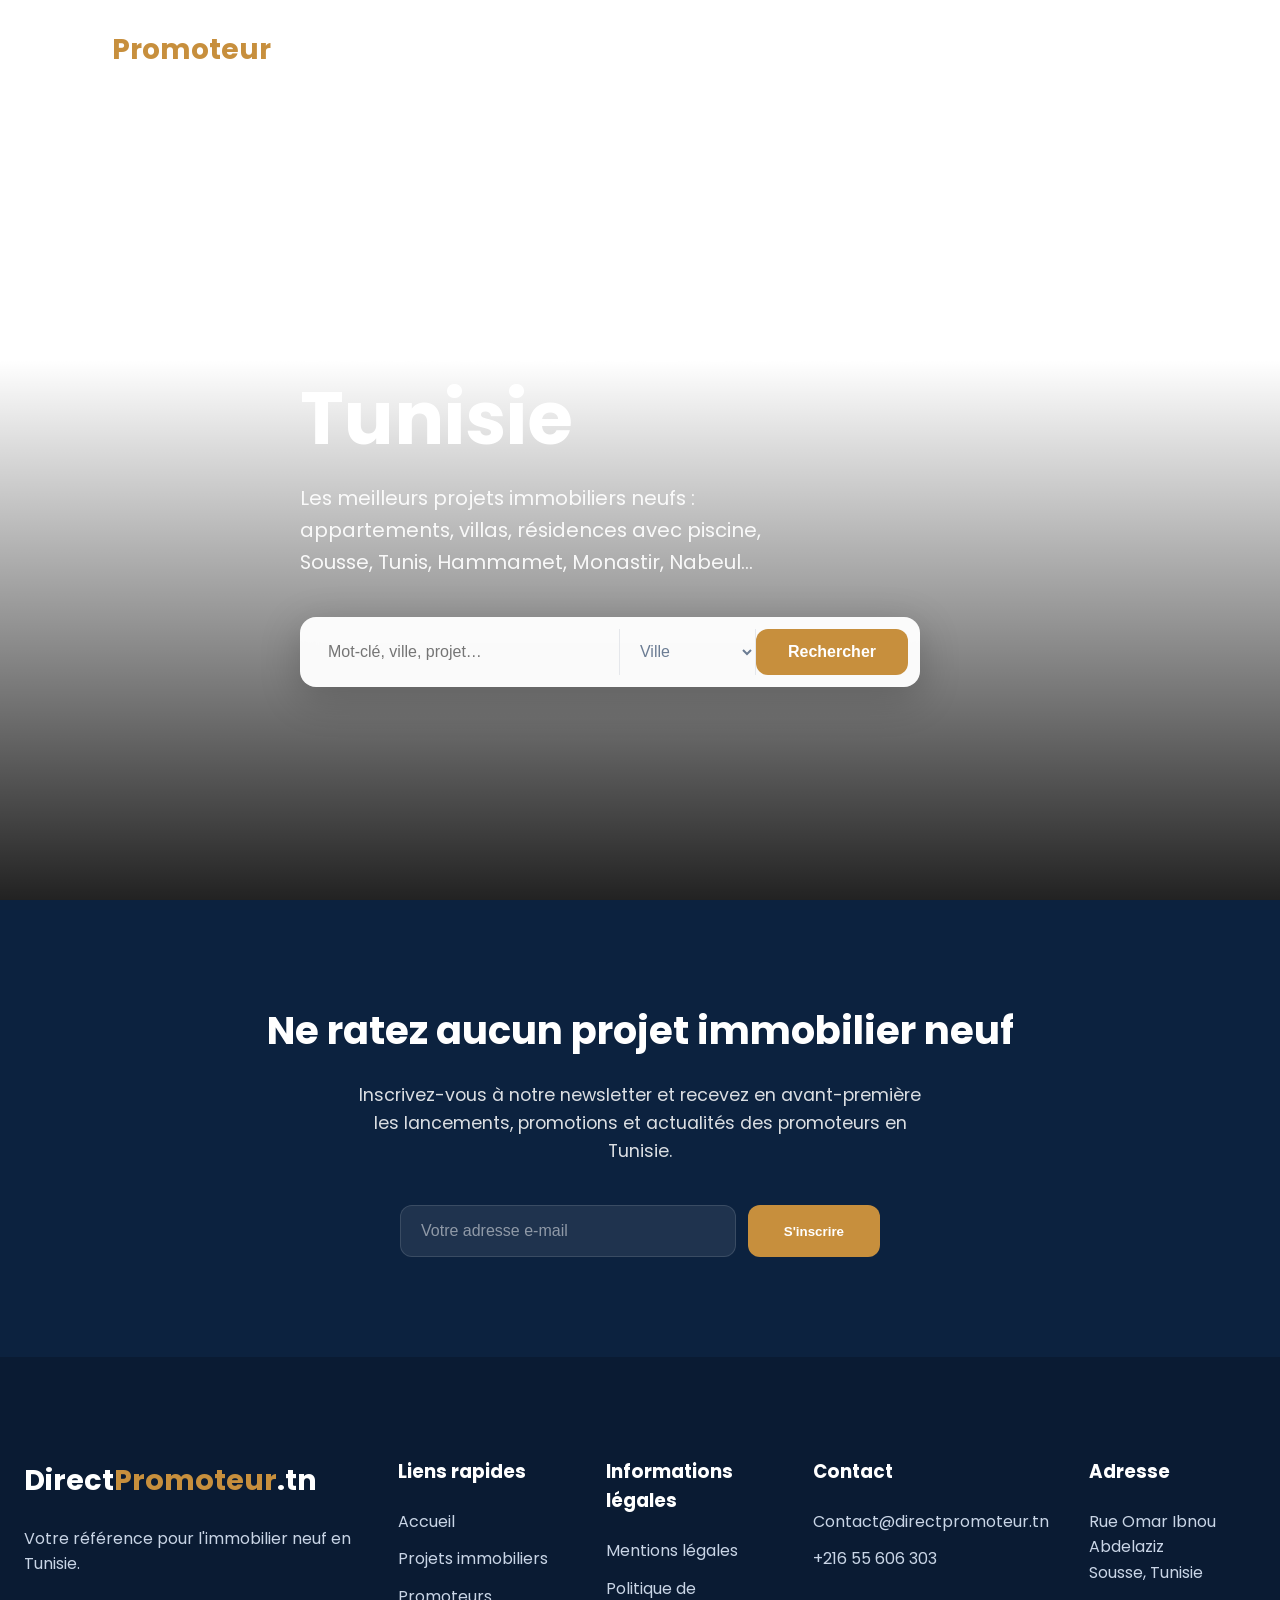
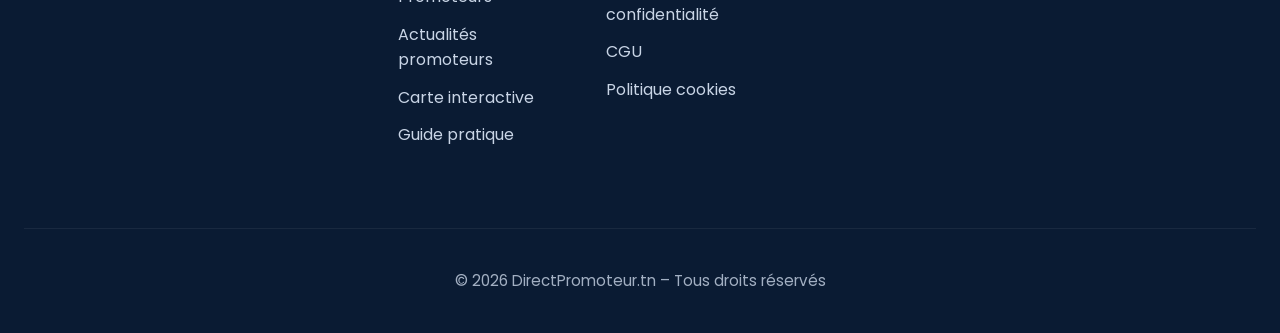
==== index.html @ cf48a0d9 "Update index.html" ====
<!DOCTYPE html>
<html lang="fr">
<head>
  <meta charset="UTF-8" />
  <meta name="viewport" content="width=device-width, initial-scale=1.0"/>
  <title>DirectPromoteur.tn – Immobilier neuf en Tunisie | Projets & Promoteurs</title>
  <meta name="description" content="Découvrez les nouveaux projets immobiliers en Tunisie : appartements, villas, résidences, Sousse, Tunis, Hammamet, Monastir… Comparez, contactez les promoteurs directement."/>
  <!-- Favicon -->
  <link rel="icon" type="image/png" href="https://ik.imagekit.io/yvhfyy7ph/Site/FavIcon.png">
  <!-- Optionnel : versions supplémentaires pour différents appareils -->
  <link rel="apple-touch-icon" sizes="180x180" href="https://ik.imagekit.io/yvhfyy7ph/Site/FavIcon.png">
  <link rel="icon" type="image/png" sizes="32x32" href="https://ik.imagekit.io/yvhfyy7ph/Site/FavIcon.png">
  <link rel="icon" type="image/png" sizes="16x16" href="https://ik.imagekit.io/yvhfyy7ph/Site/FavIcon.png">
  <link rel="preconnect" href="https://fonts.googleapis.com">
  <link rel="preconnect" href="https://fonts.gstatic.com" crossorigin>
  <link href="https://fonts.googleapis.com/css2?family=Poppins:wght@300;400;500;600;700&display=swap" rel="stylesheet">
  
  <link rel="stylesheet" href="style.css">
</head>
<body>

<header>
  <nav class="navbar">
    <div class="container nav-container">
      <div class="logo">Direct<span>Promoteur</span>.tn</div>
      
      <div class="nav-links" id="navLinks">
        <a href="#">Accueil</a>
        <a href="#">Projets</a>
        <a href="#">Promoteurs</a>
        <a href="#">Actualités</a>
        <a href="#">Carte</a>
        <a href="#">Contact</a>
      </div>

      <button class="menu-toggle" id="menuToggle" aria-label="Ouvrir le menu">
        <span></span>
        <span></span>
        <span></span>
      </button>
    </div>
  </nav>

  <div class="hero-content">
    <div class="container">
      <div class="hero-text">
        <h1>Trouvez votre futur chez soi en Tunisie</h1>
        <p>Les meilleurs projets immobiliers neufs : appartements, villas, résidences avec piscine, Sousse, Tunis, Hammamet, Monastir, Nabeul...</p>

        <form class="search-bar" id="searchForm">
          <input type="text" placeholder="Mot-clé, ville, projet…" name="keyword">
          <select name="city">
            <option value="">Ville</option>
            <option value="sousse">Sousse</option>
            <option value="tunis">Tunis</option>
            <option value="hammamet">Hammamet</option>
            <option value="monastir">Monastir</option>
            <option value="mahdia">Mahdia</option>
          </select>
          <button type="submit">Rechercher</button>
        </form>
      </div>
    </div>
  </div>
</header>


<section class="newsletter">
  <div class="container">
    <h2>Ne ratez aucun projet immobilier neuf</h2>
    <p>Inscrivez-vous à notre newsletter et recevez en avant-première les lancements, promotions et actualités des promoteurs en Tunisie.</p>

    <form class="newsletter-form" id="newsletterForm">
      <input type="email" placeholder="Votre adresse e-mail" name="email" required>
      <button type="submit">S'inscrire</button>
    </form>
  </div>
</section>


<footer>
  <div class="container">
    <div class="footer-grid">
      <div>
        <div class="footer-logo">Direct<span>Promoteur</span>.tn</div>
        <p>Votre référence pour l'immobilier neuf en Tunisie.</p>
      </div>

      <div class="footer-col">
        <h4>Liens rapides</h4>
        <ul>
          <li><a href="#">Accueil</a></li>
          <li><a href="#">Projets immobiliers</a></li>
          <li><a href="#">Promoteurs</a></li>
          <li><a href="#">Actualités promoteurs</a></li>
          <li><a href="#">Carte interactive</a></li>
          <li><a href="#">Guide pratique</a></li>
        </ul>
      </div>

      <div class="footer-col">
        <h4>Informations légales</h4>
        <ul>
          <li><a href="#">Mentions légales</a></li>
          <li><a href="#">Politique de confidentialité</a></li>
          <li><a href="#">CGU</a></li>
          <li><a href="#">Politique cookies</a></li>
        </ul>
      </div>

      <div class="footer-col">
        <h4>Contact</h4>
        <ul>
          <li>Contact@directpromoteur.tn</li>
          <li>+216 55 606 303</li>
        </ul>
      </div>

      <div class="footer-col">
        <h4>Adresse</h4>
        <p>Rue Omar Ibnou Abdelaziz<br>Sousse, Tunisie</p>
      </div>
    </div>

    <div class="footer-bottom">
      © 2026 DirectPromoteur.tn – Tous droits réservés
    </div>
  </div>
</footer>

<script src="main.js"></script>
</body>
</html>
---- style.css ----
:root {
  --primary:    #c78f3d;
  --dark:       #0C223F;
  --dark-80:    #0C223FCC;
  --gray:       #6B7C93;
  --light:      #F8FAFC;
  --border:     rgba(255,255,255,0.12);
}

* {
  margin: 0;
  padding: 0;
  box-sizing: border-box;
}

body {
  font-family: 'Poppins', sans-serif;
  background: #fff;
  color: var(--dark);
  line-height: 1.6;
}

.container {
  max-width: 1280px;
  margin: 0 auto;
  padding: 0 24px;
}

/* ─── Navbar ─────────────────────────────────────────────── */
.navbar {
  position: absolute;
  top: 0;
  left: 0;
  right: 0;
  padding: 28px 0;
  z-index: 100;
  transition: background 0.4s;
}

.navbar.scrolled {
  background: rgba(12, 34, 63, 0.92);
  backdrop-filter: blur(10px);
  padding: 16px 0;
  box-shadow: 0 4px 20px rgba(0,0,0,0.2);
}

.nav-container {
  display: flex;
  justify-content: space-between;
  align-items: center;
}

.logo {
  font-size: 28px;
  font-weight: 700;
  color: white;
}

.logo span {
  color: var(--primary);
}

.nav-links {
  display: flex;
  gap: 36px;
}

.nav-links a {
  color: white;
  text-decoration: none;
  font-weight: 500;
  transition: color 0.25s;
}

.nav-links a:hover {
  color: var(--primary);
}

.menu-toggle {
  display: none;
  flex-direction: column;
  gap: 5px;
  background: none;
  border: none;
  cursor: pointer;
}

.menu-toggle span {
  width: 28px;
  height: 3px;
  background: white;
  border-radius: 2px;
  transition: all 0.3s;
}

/* ─── Hero ───────────────────────────────────────────────── */
header {
  position: relative;
  height: 100vh;
  min-height: 720px;
  background: linear-gradient(to bottom, transparent 40%, #000d),
              url('https://images.unsplash.com/photo-1600585154340-be6161a56a0c?ixlib=rb-4.0.3&auto=format&fit=crop&w=1920&q=80') center/cover no-repeat;
  color: white;
}

.hero-content {
  position: absolute;
  inset: 0;
  display: flex;
  align-items: center;
}

.hero-text {
  max-width: 680px;
}

.hero-text h1 {
  font-size: clamp(2.8rem, 6vw, 4.6rem);
  font-weight: 700;
  line-height: 1.12;
  margin-bottom: 1.4rem;
}

.hero-text p {
  font-size: 1.24rem;
  opacity: 0.92;
  max-width: 520px;
  margin-bottom: 2.4rem;
}

.search-bar {
  background: rgba(255,255,255,0.96);
  backdrop-filter: blur(8px);
  border-radius: 16px;
  padding: 12px;
  display: flex;
  max-width: 620px;
  box-shadow: 0 10px 40px rgba(0,0,0,0.22);
  transition: transform 0.2s;
}

.search-bar:focus-within {
  transform: scale(1.02);
}

.search-bar input,
.search-bar select,
.search-bar button {
  border: none;
  background: transparent;
  font-size: 1rem;
  padding: 0 16px;
  outline: none;
}

.search-bar input {
  flex: 1;
  min-width: 180px;
}

.search-bar select {
  border-left: 1px solid #e5e7eb;
  border-right: 1px solid #e5e7eb;
  color: var(--gray);
}

.search-bar button {
  background: var(--primary);
  color: white;
  font-weight: 600;
  border-radius: 12px;
  padding: 14px 32px;
  cursor: pointer;
  transition: background 0.2s;
}

.search-bar button:hover {
  background: #4a6ee6;
}

/* ─── Newsletter ─────────────────────────────────────────── */
.newsletter {
  background: var(--dark);
  color: white;
  padding: 100px 0;
  text-align: center;
}

.newsletter h2 {
  font-size: 2.4rem;
  margin-bottom: 1.2rem;
}

.newsletter p {
  font-size: 1.1rem;
  opacity: 0.85;
  max-width: 580px;
  margin: 0 auto 2.5rem;
}

.newsletter-form {
  max-width: 480px;
  margin: 0 auto;
  display: flex;
  gap: 12px;
}

.newsletter-form input {
  flex: 1;
  padding: 16px 20px;
  border-radius: 12px;
  border: 1px solid var(--border);
  background: rgba(255,255,255,0.08);
  color: white;
  font-size: 1rem;
}

.newsletter-form input::placeholder {
  color: rgba(255,255,255,0.5);
}

.newsletter-form button {
  background: var(--primary);
  color: white;
  border: none;
  padding: 0 36px;
  border-radius: 12px;
  font-weight: 600;
  cursor: pointer;
}

/* ─── Footer ─────────────────────────────────────────────── */
footer {
  background: #0A1B33;
  color: #c9d5e6;
  padding: 100px 0 40px;
}

.footer-grid {
  display: grid;
  grid-template-columns: 2fr 1fr 1fr 1fr 1fr;
  gap: 40px;
  margin-bottom: 80px;
}

.footer-logo {
  font-size: 1.8rem;
  font-weight: 700;
  color: white;
  margin-bottom: 1.4rem;
}

.footer-logo span {
  color: var(--primary);
}

.footer-col h4 {
  color: white;
  font-size: 1.15rem;
  margin-bottom: 1.4rem;
}

.footer-col ul {
  list-style: none;
  display: grid;
  gap: 12px;
}

.footer-col a {
  color: #c9d5e6;
  text-decoration: none;
  transition: color 0.2s;
}

.footer-col a:hover {
  color: var(--primary);
}

.footer-bottom {
  border-top: 1px solid rgba(255,255,255,0.08);
  padding-top: 40px;
  text-align: center;
  font-size: 0.95rem;
  opacity: 0.8;
}

/* ─── Responsive ─────────────────────────────────────────── */
@media (max-width: 1024px) {
  .footer-grid {
    grid-template-columns: 1fr 1fr;
  }
}

@media (max-width: 768px) {
  .nav-links {
    position: fixed;
    inset: 0 0 0 30%;
    flex-direction: column;
    background: var(--dark-80);
    backdrop-filter: blur(10px);
    padding: 120px 40px;
    transform: translateX(100%);
    transition: transform 0.4s ease;
  }

  .nav-links.active {
    transform: translateX(0);
  }

  .menu-toggle {
    display: flex;
  }

  .menu-toggle.active span:nth-child(1) {
    transform: rotate(45deg) translate(6px, 6px);
  }

  .menu-toggle.active span:nth-child(2) {
    opacity: 0;
  }

  .menu-toggle.active span:nth-child(3) {
    transform: rotate(-45deg) translate(6px, -6px);
  }

  .hero-text h1 {
    font-size: 2.8rem;
  }

  .search-bar {
    flex-direction: column;
    gap: 12px;
  }

  .search-bar select {
    border: none;
    border-top: 1px solid #e5e7eb;
  }
}

@media (max-width: 640px) {
  .hero-text h1 {
    font-size: 2.4rem;
  }

  .newsletter-form {
    flex-direction: column;
  }

  .footer-grid {
    grid-template-columns: 1fr;
  }
}

/* Formulaire info */
.form-info {
  font-size: 0.95rem;
  color: #94a3b8;
  margin-top: 12px;
  text-align: center;
}

.form-info.center {
  text-align: center;
  margin-top: 16px;
}

/* Réseaux sociaux footer */
.social-links {
  display: flex;
  justify-content: center;
  gap: 24px;
  margin: 40px 0 60px;
}

.social-links a {
  color: #94a3b8;
  font-size: 1.6rem;
  transition: all 0.25s;
}

.social-links a:hover {
  color: var(--primary);
  transform: translateY(-3px);
}

/* Ajustement newsletter pour mobile */
@media (max-width: 640px) {
  .newsletter-form {
    flex-direction: column;
    gap: 16px;
  }
  
  .newsletter-form button {
    padding: 16px;
  }
}
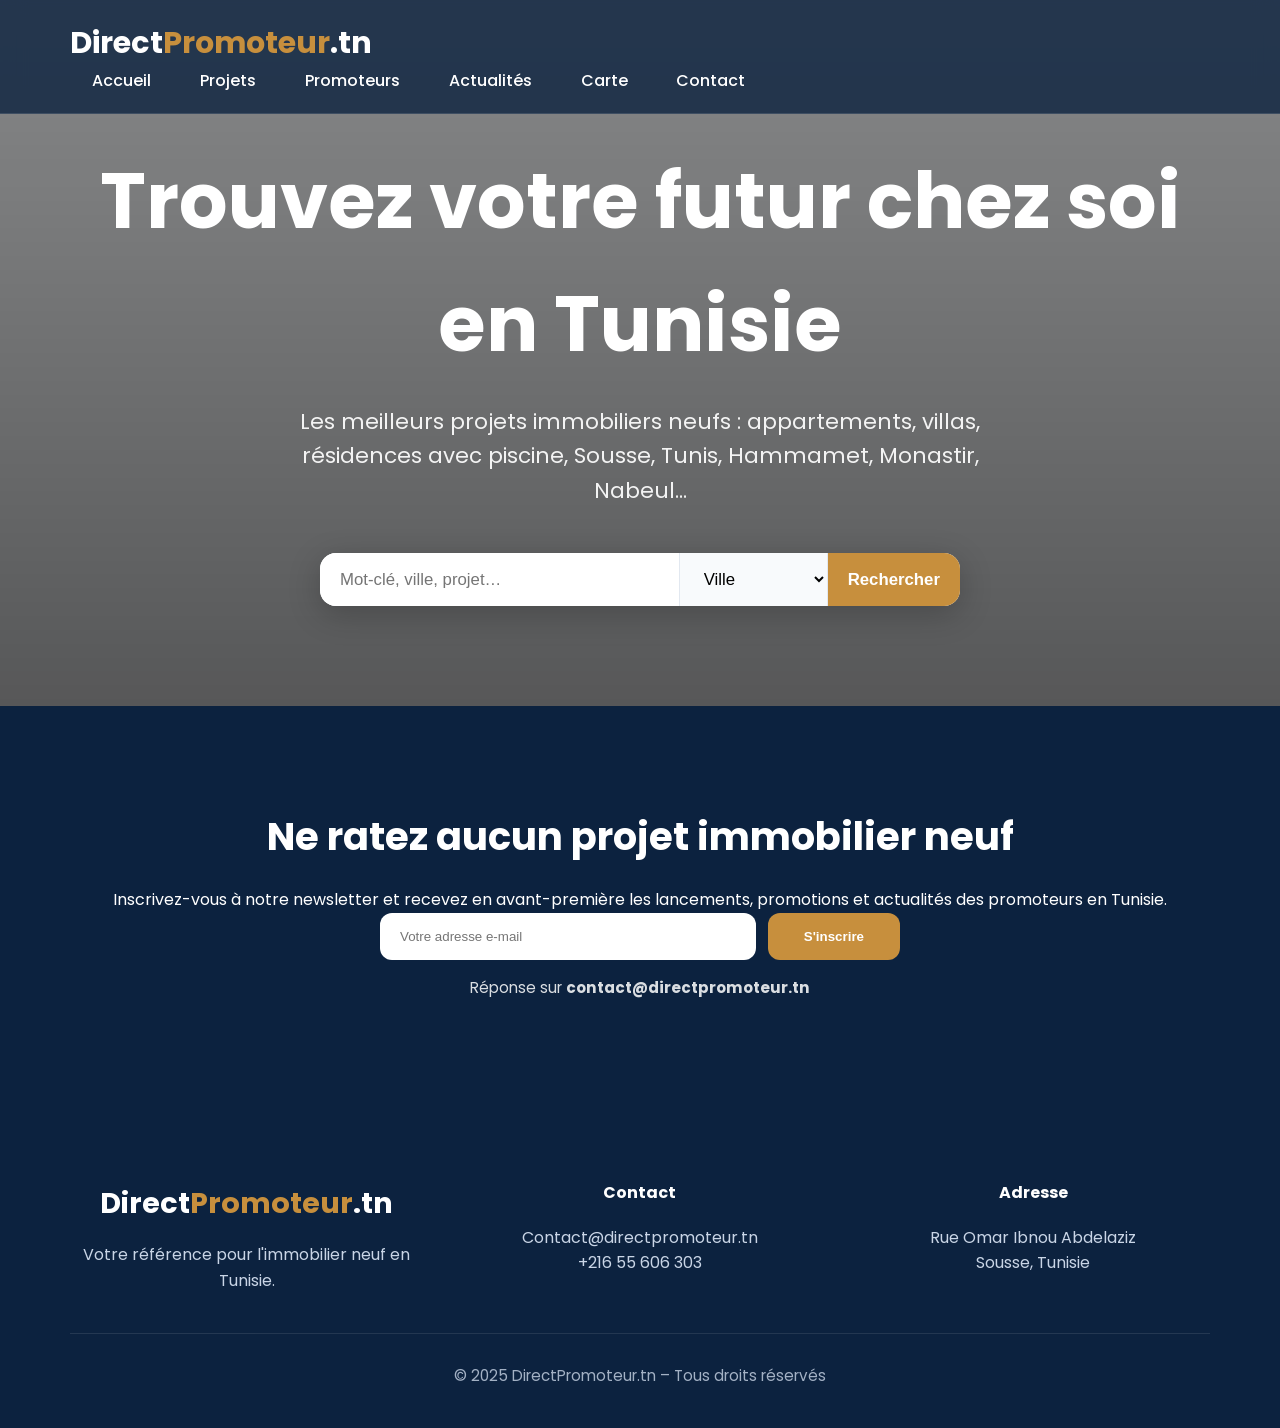
==== commit b16d4604: "Update index.html" ====
--- a/index.html
+++ b/index.html
@@ -3,81 +3,75 @@
 <head>
   <meta charset="UTF-8" />
   <meta name="viewport" content="width=device-width, initial-scale=1.0"/>
-  <title>DirectPromoteur.tn – Immobilier neuf en Tunisie | Projets & Promoteurs</title>
-  <meta name="description" content="Découvrez les nouveaux projets immobiliers en Tunisie : appartements, villas, résidences, Sousse, Tunis, Hammamet, Monastir… Comparez, contactez les promoteurs directement."/>
-  <!-- Favicon -->
+  <title>DirectPromoteur.tn – Immobilier neuf en Tunisie</title>
+  <meta name="description" content="Le site n'est pas encore lancé – soyez informé en premier" />
+
   <link rel="icon" type="image/png" href="https://ik.imagekit.io/yvhfyy7ph/Site/FavIcon.png">
-  <!-- Optionnel : versions supplémentaires pour différents appareils -->
-  <link rel="apple-touch-icon" sizes="180x180" href="https://ik.imagekit.io/yvhfyy7ph/Site/FavIcon.png">
-  <link rel="icon" type="image/png" sizes="32x32" href="https://ik.imagekit.io/yvhfyy7ph/Site/FavIcon.png">
-  <link rel="icon" type="image/png" sizes="16x16" href="https://ik.imagekit.io/yvhfyy7ph/Site/FavIcon.png">
-  <link rel="preconnect" href="https://fonts.googleapis.com">
-  <link rel="preconnect" href="https://fonts.gstatic.com" crossorigin>
   <link href="https://fonts.googleapis.com/css2?family=Poppins:wght@300;400;500;600;700&display=swap" rel="stylesheet">
-  
+  <link rel="stylesheet" href="https://cdnjs.cloudflare.com/ajax/libs/font-awesome/6.5.0/css/all.min.css">
+
   <link rel="stylesheet" href="style.css">
 </head>
 <body>
 
+<!-- Navigation -->
+<nav>
+  <div class="container">
+    <div class="logo">Direct<span>Promoteur</span>.tn</div>
+    
+    <div class="nav-links">
+      <a href="#">Accueil</a>
+      <a href="#">Projets</a>
+      <a href="#">Promoteurs</a>
+      <a href="#">Actualités</a>
+      <a href="#">Carte</a>
+      <a href="#">Contact</a>
+    </div>
+  </div>
+</nav>
+
+<!-- Hero -->
 <header>
-  <nav class="navbar">
-    <div class="container nav-container">
-      <div class="logo">Direct<span>Promoteur</span>.tn</div>
-      
-      <div class="nav-links" id="navLinks">
-        <a href="#">Accueil</a>
-        <a href="#">Projets</a>
-        <a href="#">Promoteurs</a>
-        <a href="#">Actualités</a>
-        <a href="#">Carte</a>
-        <a href="#">Contact</a>
-      </div>
+  <div class="container">
+    <h1>Trouvez votre futur chez soi en Tunisie</h1>
+    <p class="hero-text">
+      Les meilleurs projets immobiliers neufs : appartements, villas, résidences avec piscine, 
+      Sousse, Tunis, Hammamet, Monastir, Nabeul...
+    </p>
 
-      <button class="menu-toggle" id="menuToggle" aria-label="Ouvrir le menu">
-        <span></span>
-        <span></span>
-        <span></span>
-      </button>
-    </div>
-  </nav>
-
-  <div class="hero-content">
-    <div class="container">
-      <div class="hero-text">
-        <h1>Trouvez votre futur chez soi en Tunisie</h1>
-        <p>Les meilleurs projets immobiliers neufs : appartements, villas, résidences avec piscine, Sousse, Tunis, Hammamet, Monastir, Nabeul...</p>
-
-        <form class="search-bar" id="searchForm">
-          <input type="text" placeholder="Mot-clé, ville, projet…" name="keyword">
-          <select name="city">
-            <option value="">Ville</option>
-            <option value="sousse">Sousse</option>
-            <option value="tunis">Tunis</option>
-            <option value="hammamet">Hammamet</option>
-            <option value="monastir">Monastir</option>
-            <option value="mahdia">Mahdia</option>
-          </select>
-          <button type="submit">Rechercher</button>
-        </form>
-      </div>
-    </div>
+    <form class="search-bar">
+      <input type="text" placeholder="Mot-clé, ville, projet…">
+      <select>
+        <option>Ville</option>
+        <option>Sousse</option>
+        <option>Tunis</option>
+        <option>Hammamet</option>
+        <option>Monastir</option>
+      </select>
+      <button type="button">Rechercher</button>
+    </form>
   </div>
 </header>
 
-
+<!-- Newsletter -->
 <section class="newsletter">
   <div class="container">
     <h2>Ne ratez aucun projet immobilier neuf</h2>
     <p>Inscrivez-vous à notre newsletter et recevez en avant-première les lancements, promotions et actualités des promoteurs en Tunisie.</p>
 
-    <form class="newsletter-form" id="newsletterForm">
-      <input type="email" placeholder="Votre adresse e-mail" name="email" required>
+    <form class="newsletter-form" action="https://formsubmit.co/contact@directpromoteur.tn" method="POST">
+      <input type="hidden" name="_subject" value="Nouvelle inscription newsletter">
+      <input type="hidden" name="_captcha" value="false">
+
+      <input type="email" name="email" placeholder="Votre adresse e-mail" required>
       <button type="submit">S'inscrire</button>
     </form>
+
+    <p class="form-note">Réponse sur <strong>contact@directpromoteur.tn</strong></p>
   </div>
 </section>
 
-
+<!-- Footer -->
 <footer>
   <div class="container">
     <div class="footer-grid">
@@ -86,29 +80,7 @@
         <p>Votre référence pour l'immobilier neuf en Tunisie.</p>
       </div>
 
-      <div class="footer-col">
-        <h4>Liens rapides</h4>
-        <ul>
-          <li><a href="#">Accueil</a></li>
-          <li><a href="#">Projets immobiliers</a></li>
-          <li><a href="#">Promoteurs</a></li>
-          <li><a href="#">Actualités promoteurs</a></li>
-          <li><a href="#">Carte interactive</a></li>
-          <li><a href="#">Guide pratique</a></li>
-        </ul>
-      </div>
-
-      <div class="footer-col">
-        <h4>Informations légales</h4>
-        <ul>
-          <li><a href="#">Mentions légales</a></li>
-          <li><a href="#">Politique de confidentialité</a></li>
-          <li><a href="#">CGU</a></li>
-          <li><a href="#">Politique cookies</a></li>
-        </ul>
-      </div>
-
-      <div class="footer-col">
+      <div>
         <h4>Contact</h4>
         <ul>
           <li>Contact@directpromoteur.tn</li>
@@ -116,18 +88,64 @@
         </ul>
       </div>
 
-      <div class="footer-col">
+      <div>
         <h4>Adresse</h4>
         <p>Rue Omar Ibnou Abdelaziz<br>Sousse, Tunisie</p>
       </div>
     </div>
 
     <div class="footer-bottom">
-      © 2026 DirectPromoteur.tn – Tous droits réservés
+      © 2025 DirectPromoteur.tn – Tous droits réservés
     </div>
   </div>
 </footer>
 
+<!-- Overlay Liquid Glass -->
+<div id="comingSoonOverlay" class="overlay">
+  <div class="glass-container">
+    <div class="glass-content">
+      <h2>Le site DirectPromoteur n'est pas encore lancé</h2>
+      
+      <p class="teaser">
+        Nous préparons activement une nouvelle version plus rapide,<br>
+        plus moderne et plus adaptée à vos besoins immobiliers.
+      </p>
+
+      <form action="https://formsubmit.co/contact@directpromoteur.tn" method="POST" class="notify-form">
+        <input type="hidden" name="_subject" value="Alerte lancement DirectPromoteur">
+        <input type="hidden" name="_captcha" value="false">
+
+        <input type="email" name="email" placeholder="votre@email.com" required autocomplete="email">
+        <button type="submit">Me prévenir quand le site sera lancé</button>
+      </form>
+
+      <div class="footer-info">
+        <p class="contact-info">
+          Nous vous répondrons sur <strong>contact@directpromoteur.tn</strong><br>
+          <small>Pas de spam – uniquement les informations essentielles</small>
+        </p>
+
+        <div class="social-icons">
+          <a href="https://www.facebook.com/DirectPromoteur.tn/" target="_blank" aria-label="Facebook">
+            <i class="fab fa-facebook-f"></i>
+          </a>
+          <a href="https://www.instagram.com/directpromoteur.tn/" target="_blank" aria-label="Instagram">
+            <i class="fab fa-instagram"></i>
+          </a>
+          <a href="https://www.linkedin.com/company/directpromoteurtn/" target="_blank" aria-label="LinkedIn">
+            <i class="fab fa-linkedin-in"></i>
+          </a>
+        </div>
+
+        <p class="address">
+          Rue Omar Ibnou Abdelaziz<br>
+          Sousse, Tunisie
+        </p>
+      </div>
+    </div>
+  </div>
+</div>
+
 <script src="main.js"></script>
 </body>
 </html>
--- a/style.css
+++ b/style.css
@@ -1,10 +1,10 @@
 :root {
-  --primary:    #c78f3d;
-  --dark:       #0C223F;
-  --dark-80:    #0C223FCC;
-  --gray:       #6B7C93;
-  --light:      #F8FAFC;
-  --border:     rgba(255,255,255,0.12);
+  --primary: #c78f3d;
+  --dark: #0C223F;
+  --dark-80: #0C223FCC;
+  --gray: #6B7C93;
+  --light: #F8FAFC;
+  --border: rgba(255,255,255,0.12);
 }
 
 * {
@@ -15,33 +15,28 @@
 
 body {
   font-family: 'Poppins', sans-serif;
-  background: #fff;
+  background: var(--light);
   color: var(--dark);
   line-height: 1.6;
 }
 
 .container {
-  max-width: 1280px;
+  max-width: 1180px;
   margin: 0 auto;
-  padding: 0 24px;
-}
-
-/* ─── Navbar ─────────────────────────────────────────────── */
-.navbar {
-  position: absolute;
+  padding: 0 20px;
+}
+
+/* Navigation */
+nav {
+  position: fixed;
   top: 0;
   left: 0;
   right: 0;
-  padding: 28px 0;
-  z-index: 100;
-  transition: background 0.4s;
-}
-
-.navbar.scrolled {
-  background: rgba(12, 34, 63, 0.92);
-  backdrop-filter: blur(10px);
-  padding: 16px 0;
-  box-shadow: 0 4px 20px rgba(0,0,0,0.2);
+  background: var(--dark-80);
+  backdrop-filter: blur(12px);
+  z-index: 1000;
+  padding: 1.2rem 0;
+  border-bottom: 1px solid var(--border);
 }
 
 .nav-container {
@@ -51,7 +46,7 @@
 }
 
 .logo {
-  font-size: 28px;
+  font-size: 1.9rem;
   font-weight: 700;
   color: white;
 }
@@ -60,125 +55,66 @@
   color: var(--primary);
 }
 
-.nav-links {
-  display: flex;
-  gap: 36px;
-}
-
 .nav-links a {
   color: white;
   text-decoration: none;
+  margin: 0 1.4rem;
   font-weight: 500;
-  transition: color 0.25s;
 }
 
 .nav-links a:hover {
   color: var(--primary);
 }
 
-.menu-toggle {
-  display: none;
-  flex-direction: column;
-  gap: 5px;
-  background: none;
-  border: none;
-  cursor: pointer;
-}
-
-.menu-toggle span {
-  width: 28px;
-  height: 3px;
-  background: white;
-  border-radius: 2px;
-  transition: all 0.3s;
-}
-
-/* ─── Hero ───────────────────────────────────────────────── */
+/* Header / Hero */
 header {
-  position: relative;
-  height: 100vh;
-  min-height: 720px;
-  background: linear-gradient(to bottom, transparent 40%, #000d),
-              url('https://images.unsplash.com/photo-1600585154340-be6161a56a0c?ixlib=rb-4.0.3&auto=format&fit=crop&w=1920&q=80') center/cover no-repeat;
-  color: white;
-}
-
-.hero-content {
-  position: absolute;
-  inset: 0;
-  display: flex;
-  align-items: center;
+  padding: 140px 0 100px;
+  background: linear-gradient(rgba(0,0,0,0.45), rgba(0,0,0,0.65)),
+              url('https://images.unsplash.com/photo-1600585154340-be6161a56a0c?w=1920') center/cover no-repeat;
+  color: white;
+  text-align: center;
+}
+
+h1 {
+  font-size: clamp(2.8rem, 7vw, 4.8rem);
+  margin-bottom: 1.2rem;
 }
 
 .hero-text {
-  max-width: 680px;
-}
-
-.hero-text h1 {
-  font-size: clamp(2.8rem, 6vw, 4.6rem);
-  font-weight: 700;
-  line-height: 1.12;
-  margin-bottom: 1.4rem;
-}
-
-.hero-text p {
-  font-size: 1.24rem;
+  font-size: 1.35rem;
+  max-width: 760px;
+  margin: 0 auto 2.8rem;
   opacity: 0.92;
-  max-width: 520px;
-  margin-bottom: 2.4rem;
 }
 
 .search-bar {
-  background: rgba(255,255,255,0.96);
-  backdrop-filter: blur(8px);
+  display: flex;
+  max-width: 640px;
+  margin: 0 auto;
+  background: rgba(255,255,255,0.95);
   border-radius: 16px;
-  padding: 12px;
-  display: flex;
-  max-width: 620px;
-  box-shadow: 0 10px 40px rgba(0,0,0,0.22);
-  transition: transform 0.2s;
-}
-
-.search-bar:focus-within {
-  transform: scale(1.02);
+  overflow: hidden;
+  box-shadow: 0 8px 32px rgba(0,0,0,0.22);
 }
 
 .search-bar input,
 .search-bar select,
 .search-bar button {
-  border: none;
-  background: transparent;
-  font-size: 1rem;
-  padding: 0 16px;
-  outline: none;
-}
-
-.search-bar input {
-  flex: 1;
-  min-width: 180px;
-}
-
-.search-bar select {
-  border-left: 1px solid #e5e7eb;
-  border-right: 1px solid #e5e7eb;
-  color: var(--gray);
-}
-
+  padding: 16px 20px;
+  border: none;
+  font-size: 1.05rem;
+}
+
+.search-bar input { flex: 1; }
+.search-bar select { background: var(--light); border-left: 1px solid #e2e8f0; border-right: 1px solid #e2e8f0; }
 .search-bar button {
   background: var(--primary);
   color: white;
   font-weight: 600;
-  border-radius: 12px;
-  padding: 14px 32px;
   cursor: pointer;
-  transition: background 0.2s;
-}
-
-.search-bar button:hover {
-  background: #4a6ee6;
-}
-
-/* ─── Newsletter ─────────────────────────────────────────── */
+}
+
+/* Newsletter */
 .newsletter {
   background: var(--dark);
   color: white;
@@ -191,16 +127,9 @@
   margin-bottom: 1.2rem;
 }
 
-.newsletter p {
-  font-size: 1.1rem;
-  opacity: 0.85;
-  max-width: 580px;
-  margin: 0 auto 2.5rem;
-}
-
 .newsletter-form {
-  max-width: 480px;
-  margin: 0 auto;
+  max-width: 520px;
+  margin: 0 auto 1rem;
   display: flex;
   gap: 12px;
 }
@@ -209,14 +138,7 @@
   flex: 1;
   padding: 16px 20px;
   border-radius: 12px;
-  border: 1px solid var(--border);
-  background: rgba(255,255,255,0.08);
-  color: white;
-  font-size: 1rem;
-}
-
-.newsletter-form input::placeholder {
-  color: rgba(255,255,255,0.5);
+  border: none;
 }
 
 .newsletter-form button {
@@ -229,169 +151,194 @@
   cursor: pointer;
 }
 
-/* ─── Footer ─────────────────────────────────────────────── */
+.form-note {
+  font-size: 0.95rem;
+  opacity: 0.85;
+}
+
+/* Footer */
 footer {
-  background: #0A1B33;
+  background: var(--dark);
   color: #c9d5e6;
-  padding: 100px 0 40px;
+  padding: 80px 0 40px;
+  text-align: center;
 }
 
 .footer-grid {
   display: grid;
-  grid-template-columns: 2fr 1fr 1fr 1fr 1fr;
+  grid-template-columns: repeat(auto-fit, minmax(220px, 1fr));
   gap: 40px;
-  margin-bottom: 80px;
+  margin-bottom: 40px;
 }
 
 .footer-logo {
   font-size: 1.8rem;
   font-weight: 700;
   color: white;
-  margin-bottom: 1.4rem;
-}
-
-.footer-logo span {
-  color: var(--primary);
-}
-
-.footer-col h4 {
-  color: white;
-  font-size: 1.15rem;
-  margin-bottom: 1.4rem;
-}
-
-.footer-col ul {
+  margin-bottom: 1rem;
+}
+
+.footer-logo span { color: var(--primary); }
+
+footer h4 {
+  color: white;
+  margin-bottom: 1.2rem;
+}
+
+footer ul {
   list-style: none;
-  display: grid;
-  gap: 12px;
-}
-
-.footer-col a {
+}
+
+footer a, footer li {
   color: #c9d5e6;
   text-decoration: none;
-  transition: color 0.2s;
-}
-
-.footer-col a:hover {
-  color: var(--primary);
 }
 
 .footer-bottom {
-  border-top: 1px solid rgba(255,255,255,0.08);
-  padding-top: 40px;
-  text-align: center;
+  border-top: 1px solid var(--border);
+  padding-top: 30px;
   font-size: 0.95rem;
   opacity: 0.8;
 }
 
-/* ─── Responsive ─────────────────────────────────────────── */
-@media (max-width: 1024px) {
-  .footer-grid {
-    grid-template-columns: 1fr 1fr;
-  }
-}
-
-@media (max-width: 768px) {
-  .nav-links {
-    position: fixed;
-    inset: 0 0 0 30%;
-    flex-direction: column;
-    background: var(--dark-80);
-    backdrop-filter: blur(10px);
-    padding: 120px 40px;
-    transform: translateX(100%);
-    transition: transform 0.4s ease;
-  }
-
-  .nav-links.active {
-    transform: translateX(0);
-  }
-
-  .menu-toggle {
-    display: flex;
-  }
-
-  .menu-toggle.active span:nth-child(1) {
-    transform: rotate(45deg) translate(6px, 6px);
-  }
-
-  .menu-toggle.active span:nth-child(2) {
-    opacity: 0;
-  }
-
-  .menu-toggle.active span:nth-child(3) {
-    transform: rotate(-45deg) translate(6px, -6px);
-  }
-
-  .hero-text h1 {
-    font-size: 2.8rem;
-  }
-
-  .search-bar {
-    flex-direction: column;
-    gap: 12px;
-  }
-
-  .search-bar select {
-    border: none;
-    border-top: 1px solid #e5e7eb;
-  }
-}
-
-@media (max-width: 640px) {
-  .hero-text h1 {
-    font-size: 2.4rem;
-  }
-
-  .newsletter-form {
-    flex-direction: column;
-  }
-
-  .footer-grid {
-    grid-template-columns: 1fr;
-  }
-}
-
-/* Formulaire info */
-.form-info {
-  font-size: 0.95rem;
-  color: #94a3b8;
-  margin-top: 12px;
+/* ─── OVERLAY LIQUID GLASS ──────────────────────────────── */
+.overlay {
+  position: fixed;
+  inset: 0;
+  background: var(--dark-80);
+  backdrop-filter: blur(32px) saturate(180%);
+  -webkit-backdrop-filter: blur(32px) saturate(180%);
+  z-index: 9999;
+  display: none;
+  place-items: center;
+  padding: 32px;
+}
+
+.overlay.active {
+  display: grid;
+}
+
+.glass-container {
+  background: linear-gradient(145deg, rgba(255,255,255,0.09), rgba(255,255,255,0.03));
+  border: 1px solid var(--border);
+  border-radius: 40px;
+  box-shadow: 
+    0 12px 48px rgba(0,0,0,0.42),
+    inset 0 0 100px rgba(255,255,255,0.05);
+  backdrop-filter: blur(28px) saturate(200%);
+  -webkit-backdrop-filter: blur(28px) saturate(200%);
+  width: 100%;
+  max-width: 1020px;
+  overflow: hidden;
+}
+
+.glass-content {
+  aspect-ratio: 16 / 9;
+  padding: 10% 12%;
+  display: flex;
+  flex-direction: column;
+  justify-content: center;
+  align-items: center;
   text-align: center;
-}
-
-.form-info.center {
-  text-align: center;
-  margin-top: 16px;
-}
-
-/* Réseaux sociaux footer */
-.social-links {
+  color: white;
+}
+
+.glass-content h2 {
+  font-size: 3rem;
+  font-weight: 700;
+  margin-bottom: 1.4rem;
+  letter-spacing: -0.6px;
+}
+
+.teaser {
+  font-size: 1.32rem;
+  line-height: 1.65;
+  max-width: 720px;
+  margin-bottom: 3.2rem;
+  opacity: 0.94;
+}
+
+.notify-form {
+  display: flex;
+  gap: 16px;
+  width: 100%;
+  max-width: 540px;
+  margin-bottom: 3.5rem;
+}
+
+.notify-form input {
+  flex: 1;
+  padding: 18px 24px;
+  font-size: 1.12rem;
+  border: none;
+  border-radius: 18px;
+  background: rgba(255,255,255,0.14);
+  color: white;
+  backdrop-filter: blur(12px);
+}
+
+.notify-form input::placeholder {
+  color: rgba(255,255,255,0.62);
+}
+
+.notify-form button {
+  background: var(--primary);
+  color: white;
+  border: none;
+  padding: 0 48px;
+  border-radius: 18px;
+  font-size: 1.12rem;
+  font-weight: 600;
+  cursor: pointer;
+  transition: all 0.28s;
+}
+
+.notify-form button:hover {
+  transform: translateY(-3px);
+  box-shadow: 0 16px 40px rgba(199,143,61,0.38);
+}
+
+.footer-info {
+  margin-top: auto;
+  font-size: 1.05rem;
+  opacity: 0.9;
+  width: 100%;
+}
+
+.contact-info strong {
+  color: #ffe0b2;
+}
+
+.social-icons {
   display: flex;
   justify-content: center;
-  gap: 24px;
-  margin: 40px 0 60px;
-}
-
-.social-links a {
-  color: #94a3b8;
-  font-size: 1.6rem;
-  transition: all 0.25s;
-}
-
-.social-links a:hover {
-  color: var(--primary);
-  transform: translateY(-3px);
-}
-
-/* Ajustement newsletter pour mobile */
-@media (max-width: 640px) {
-  .newsletter-form {
-    flex-direction: column;
-    gap: 16px;
-  }
-  
-  .newsletter-form button {
-    padding: 16px;
-  }
-}
+  gap: 3.2rem;
+  margin: 2.8rem 0;
+}
+
+.social-icons a {
+  color: white;
+  font-size: 2.2rem;
+  opacity: 0.8;
+  transition: all 0.3s;
+}
+
+.social-icons a:hover {
+  opacity: 1;
+  transform: scale(1.2);
+}
+
+.address {
+  font-size: 1rem;
+  line-height: 1.7;
+  opacity: 0.82;
+}
+
+/* Responsive */
+@media (max-width: 860px) {
+  .glass-container { border-radius: 32px; }
+  .glass-content { padding: 12% 10%; }
+  .glass-content h2 { font-size: 2.4rem; }
+  .notify-form { flex-direction: column; gap: 16px; }
+  .notify-form button { padding: 18px; width: 100%; }
+}
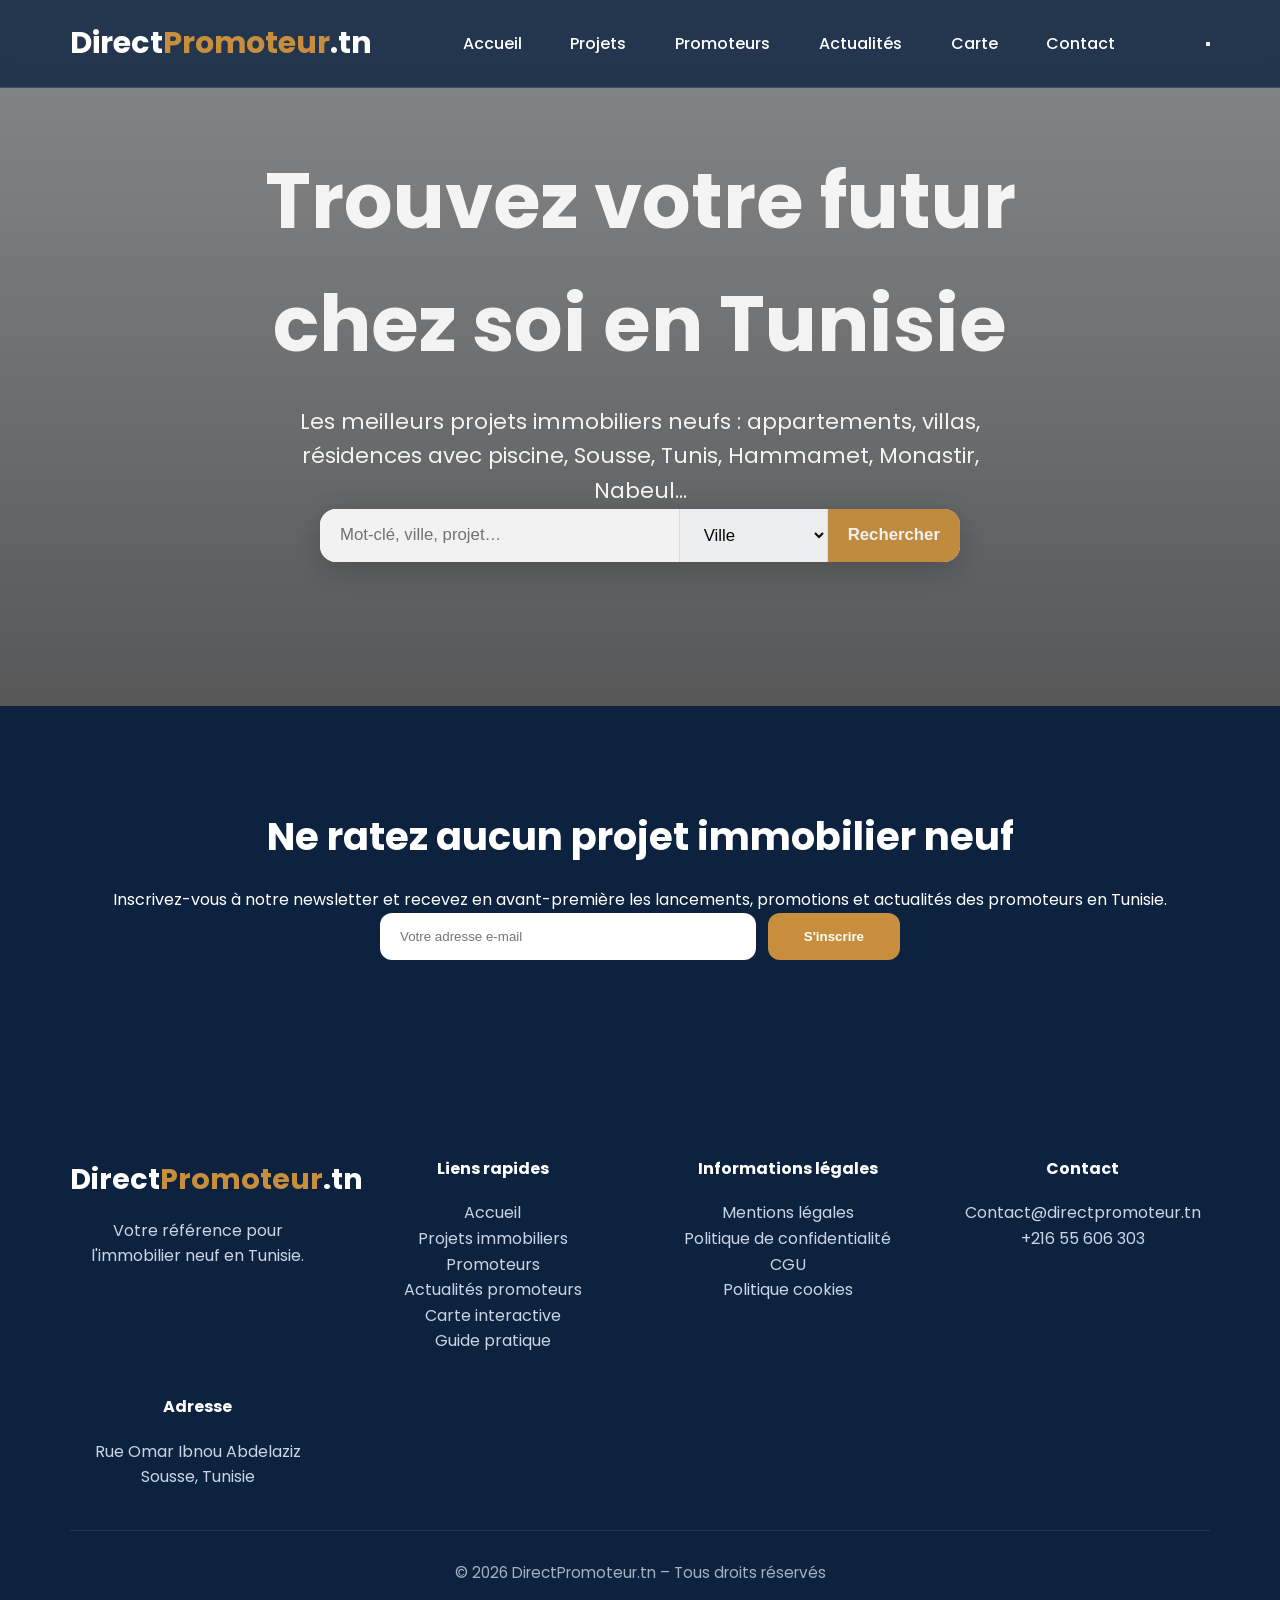
==== commit a55b345e: "Update index.html" ====
--- a/index.html
+++ b/index.html
@@ -3,75 +3,81 @@
 <head>
   <meta charset="UTF-8" />
   <meta name="viewport" content="width=device-width, initial-scale=1.0"/>
-  <title>DirectPromoteur.tn – Immobilier neuf en Tunisie</title>
-  <meta name="description" content="Le site n'est pas encore lancé – soyez informé en premier" />
-
+  <title>DirectPromoteur.tn – Immobilier neuf en Tunisie | Projets & Promoteurs</title>
+  <meta name="description" content="Découvrez les nouveaux projets immobiliers en Tunisie : appartements, villas, résidences, Sousse, Tunis, Hammamet, Monastir… Comparez, contactez les promoteurs directement."/>
+  <!-- Favicon -->
   <link rel="icon" type="image/png" href="https://ik.imagekit.io/yvhfyy7ph/Site/FavIcon.png">
+  <!-- Optionnel : versions supplémentaires pour différents appareils -->
+  <link rel="apple-touch-icon" sizes="180x180" href="https://ik.imagekit.io/yvhfyy7ph/Site/FavIcon.png">
+  <link rel="icon" type="image/png" sizes="32x32" href="https://ik.imagekit.io/yvhfyy7ph/Site/FavIcon.png">
+  <link rel="icon" type="image/png" sizes="16x16" href="https://ik.imagekit.io/yvhfyy7ph/Site/FavIcon.png">
+  <link rel="preconnect" href="https://fonts.googleapis.com">
+  <link rel="preconnect" href="https://fonts.gstatic.com" crossorigin>
   <link href="https://fonts.googleapis.com/css2?family=Poppins:wght@300;400;500;600;700&display=swap" rel="stylesheet">
-  <link rel="stylesheet" href="https://cdnjs.cloudflare.com/ajax/libs/font-awesome/6.5.0/css/all.min.css">
-
+  
   <link rel="stylesheet" href="style.css">
 </head>
 <body>
 
-<!-- Navigation -->
-<nav>
-  <div class="container">
-    <div class="logo">Direct<span>Promoteur</span>.tn</div>
-    
-    <div class="nav-links">
-      <a href="#">Accueil</a>
-      <a href="#">Projets</a>
-      <a href="#">Promoteurs</a>
-      <a href="#">Actualités</a>
-      <a href="#">Carte</a>
-      <a href="#">Contact</a>
+<header>
+  <nav class="navbar">
+    <div class="container nav-container">
+      <div class="logo">Direct<span>Promoteur</span>.tn</div>
+      
+      <div class="nav-links" id="navLinks">
+        <a href="#">Accueil</a>
+        <a href="#">Projets</a>
+        <a href="#">Promoteurs</a>
+        <a href="#">Actualités</a>
+        <a href="#">Carte</a>
+        <a href="#">Contact</a>
+      </div>
+
+      <button class="menu-toggle" id="menuToggle" aria-label="Ouvrir le menu">
+        <span></span>
+        <span></span>
+        <span></span>
+      </button>
     </div>
-  </div>
-</nav>
+  </nav>
 
-<!-- Hero -->
-<header>
-  <div class="container">
-    <h1>Trouvez votre futur chez soi en Tunisie</h1>
-    <p class="hero-text">
-      Les meilleurs projets immobiliers neufs : appartements, villas, résidences avec piscine, 
-      Sousse, Tunis, Hammamet, Monastir, Nabeul...
-    </p>
+  <div class="hero-content">
+    <div class="container">
+      <div class="hero-text">
+        <h1>Trouvez votre futur chez soi en Tunisie</h1>
+        <p>Les meilleurs projets immobiliers neufs : appartements, villas, résidences avec piscine, Sousse, Tunis, Hammamet, Monastir, Nabeul...</p>
 
-    <form class="search-bar">
-      <input type="text" placeholder="Mot-clé, ville, projet…">
-      <select>
-        <option>Ville</option>
-        <option>Sousse</option>
-        <option>Tunis</option>
-        <option>Hammamet</option>
-        <option>Monastir</option>
-      </select>
-      <button type="button">Rechercher</button>
-    </form>
+        <form class="search-bar" id="searchForm">
+          <input type="text" placeholder="Mot-clé, ville, projet…" name="keyword">
+          <select name="city">
+            <option value="">Ville</option>
+            <option value="sousse">Sousse</option>
+            <option value="tunis">Tunis</option>
+            <option value="hammamet">Hammamet</option>
+            <option value="monastir">Monastir</option>
+            <option value="mahdia">Mahdia</option>
+          </select>
+          <button type="submit">Rechercher</button>
+        </form>
+      </div>
+    </div>
   </div>
 </header>
 
-<!-- Newsletter -->
+
 <section class="newsletter">
   <div class="container">
     <h2>Ne ratez aucun projet immobilier neuf</h2>
     <p>Inscrivez-vous à notre newsletter et recevez en avant-première les lancements, promotions et actualités des promoteurs en Tunisie.</p>
 
-    <form class="newsletter-form" action="https://formsubmit.co/contact@directpromoteur.tn" method="POST">
-      <input type="hidden" name="_subject" value="Nouvelle inscription newsletter">
-      <input type="hidden" name="_captcha" value="false">
-
-      <input type="email" name="email" placeholder="Votre adresse e-mail" required>
+    <form class="newsletter-form" id="newsletterForm">
+      <input type="email" placeholder="Votre adresse e-mail" name="email" required>
       <button type="submit">S'inscrire</button>
     </form>
-
-    <p class="form-note">Réponse sur <strong>contact@directpromoteur.tn</strong></p>
   </div>
 </section>
 
-<!-- Footer -->
+
 <footer>
   <div class="container">
     <div class="footer-grid">
@@ -80,7 +86,29 @@
         <p>Votre référence pour l'immobilier neuf en Tunisie.</p>
       </div>
 
-      <div>
+      <div class="footer-col">
+        <h4>Liens rapides</h4>
+        <ul>
+          <li><a href="#">Accueil</a></li>
+          <li><a href="#">Projets immobiliers</a></li>
+          <li><a href="#">Promoteurs</a></li>
+          <li><a href="#">Actualités promoteurs</a></li>
+          <li><a href="#">Carte interactive</a></li>
+          <li><a href="#">Guide pratique</a></li>
+        </ul>
+      </div>
+
+      <div class="footer-col">
+        <h4>Informations légales</h4>
+        <ul>
+          <li><a href="#">Mentions légales</a></li>
+          <li><a href="#">Politique de confidentialité</a></li>
+          <li><a href="#">CGU</a></li>
+          <li><a href="#">Politique cookies</a></li>
+        </ul>
+      </div>
+
+      <div class="footer-col">
         <h4>Contact</h4>
         <ul>
           <li>Contact@directpromoteur.tn</li>
@@ -88,64 +116,18 @@
         </ul>
       </div>
 
-      <div>
+      <div class="footer-col">
         <h4>Adresse</h4>
         <p>Rue Omar Ibnou Abdelaziz<br>Sousse, Tunisie</p>
       </div>
     </div>
 
     <div class="footer-bottom">
-      © 2025 DirectPromoteur.tn – Tous droits réservés
+      © 2026 DirectPromoteur.tn – Tous droits réservés
     </div>
   </div>
 </footer>
 
-<!-- Overlay Liquid Glass -->
-<div id="comingSoonOverlay" class="overlay">
-  <div class="glass-container">
-    <div class="glass-content">
-      <h2>Le site DirectPromoteur n'est pas encore lancé</h2>
-      
-      <p class="teaser">
-        Nous préparons activement une nouvelle version plus rapide,<br>
-        plus moderne et plus adaptée à vos besoins immobiliers.
-      </p>
-
-      <form action="https://formsubmit.co/contact@directpromoteur.tn" method="POST" class="notify-form">
-        <input type="hidden" name="_subject" value="Alerte lancement DirectPromoteur">
-        <input type="hidden" name="_captcha" value="false">
-
-        <input type="email" name="email" placeholder="votre@email.com" required autocomplete="email">
-        <button type="submit">Me prévenir quand le site sera lancé</button>
-      </form>
-
-      <div class="footer-info">
-        <p class="contact-info">
-          Nous vous répondrons sur <strong>contact@directpromoteur.tn</strong><br>
-          <small>Pas de spam – uniquement les informations essentielles</small>
-        </p>
-
-        <div class="social-icons">
-          <a href="https://www.facebook.com/DirectPromoteur.tn/" target="_blank" aria-label="Facebook">
-            <i class="fab fa-facebook-f"></i>
-          </a>
-          <a href="https://www.instagram.com/directpromoteur.tn/" target="_blank" aria-label="Instagram">
-            <i class="fab fa-instagram"></i>
-          </a>
-          <a href="https://www.linkedin.com/company/directpromoteurtn/" target="_blank" aria-label="LinkedIn">
-            <i class="fab fa-linkedin-in"></i>
-          </a>
-        </div>
-
-        <p class="address">
-          Rue Omar Ibnou Abdelaziz<br>
-          Sousse, Tunisie
-        </p>
-      </div>
-    </div>
-  </div>
-</div>
-
 <script src="main.js"></script>
 </body>
 </html>
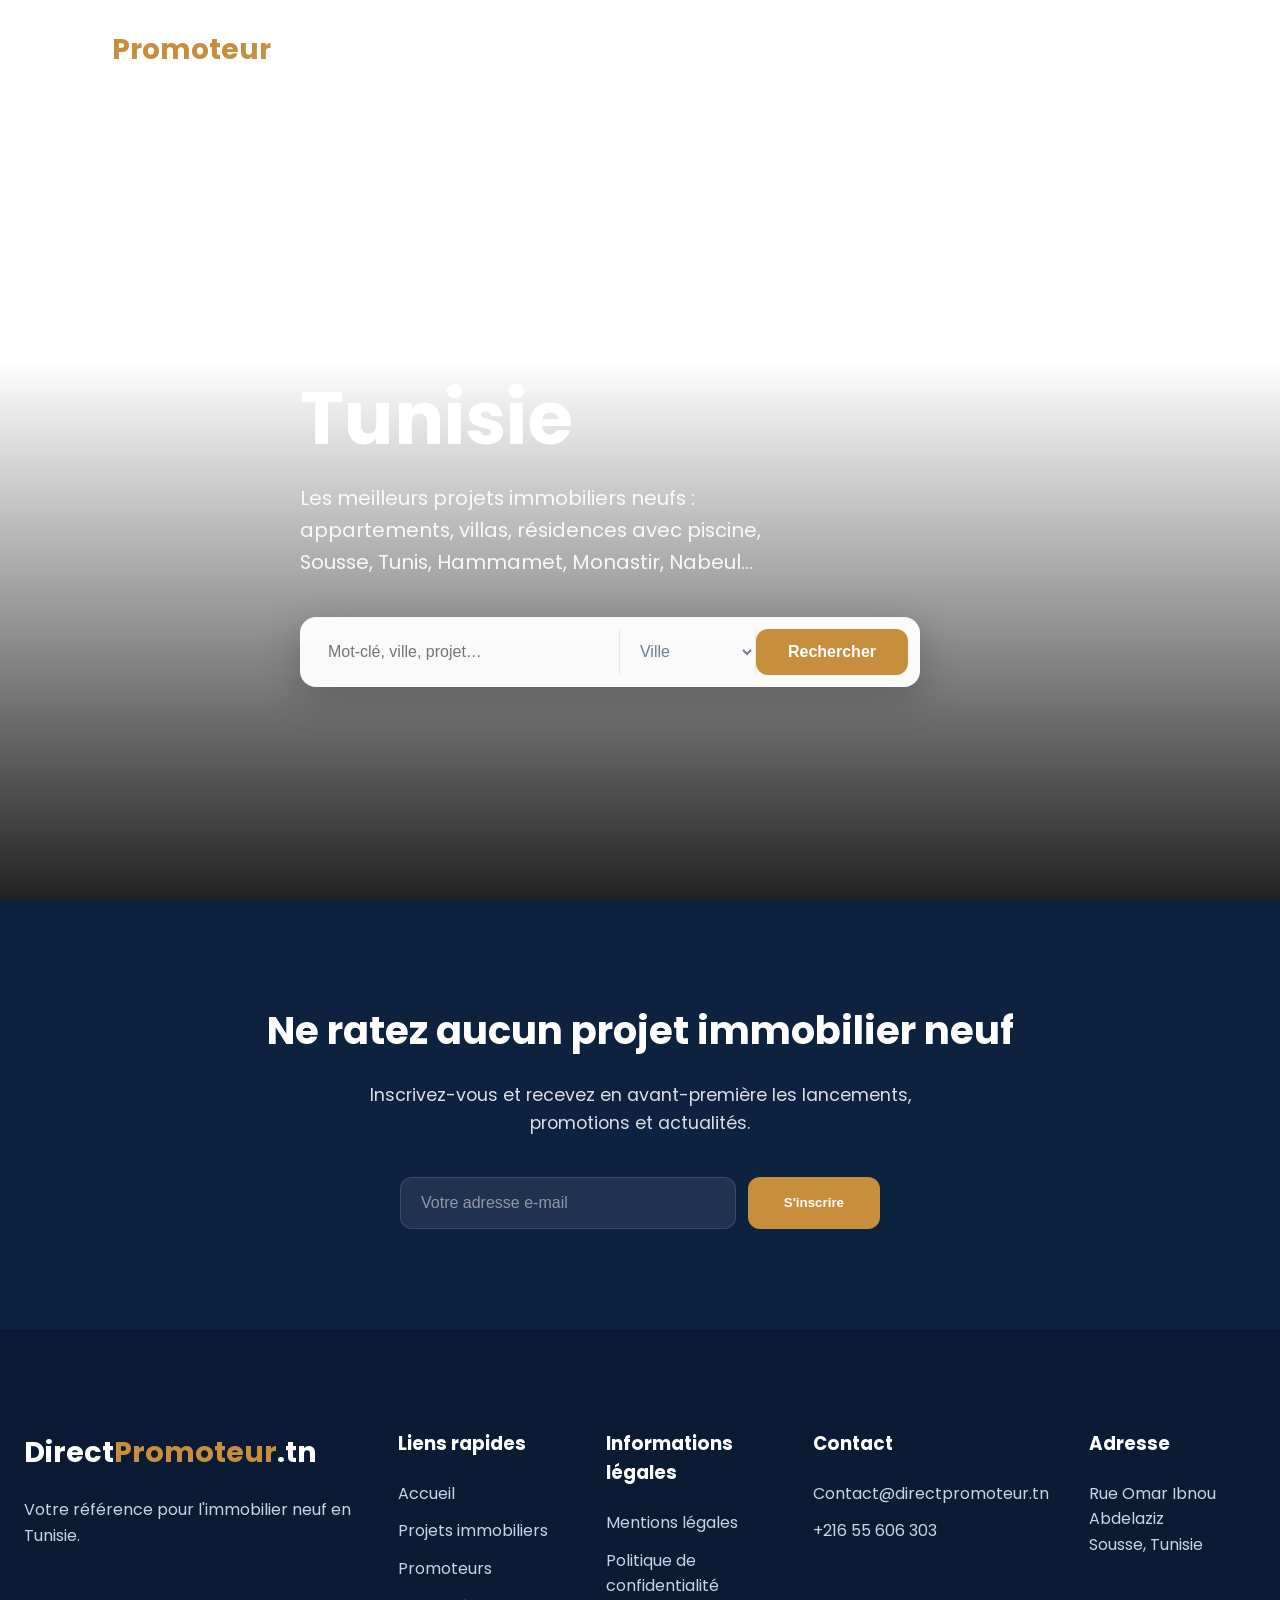
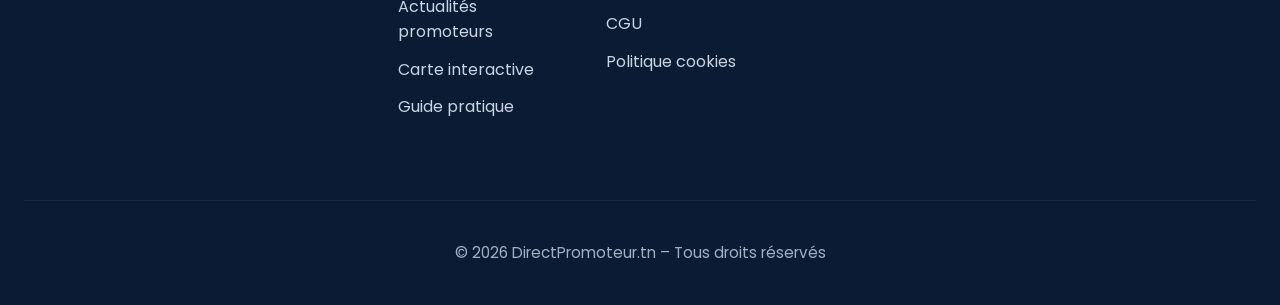
==== commit 73c7d370: "Update index.html" ====
--- a/index.html
+++ b/index.html
@@ -68,10 +68,23 @@
 <section class="newsletter">
   <div class="container">
     <h2>Ne ratez aucun projet immobilier neuf</h2>
-    <p>Inscrivez-vous à notre newsletter et recevez en avant-première les lancements, promotions et actualités des promoteurs en Tunisie.</p>
-
-    <form class="newsletter-form" id="newsletterForm">
-      <input type="email" placeholder="Votre adresse e-mail" name="email" required>
+    <p>Inscrivez-vous et recevez en avant-première les lancements, promotions et actualités.</p>
+    
+    <form class="newsletter-form" 
+          action="https://formsubmit.co/contact@directpromoteur.tn" 
+          method="POST">
+      
+      <input type="email" 
+             name="email" 
+             placeholder="Votre adresse e-mail" 
+             required>
+      
+      <!-- Champs cachés pour personnaliser l'email reçu -->
+      <input type="hidden" name="_subject" value="Nouvelle inscription newsletter - DirectPromoteur.tn">
+      <input type="hidden" name="_next" value="https://directpromoteur.tn/merci-inscription.html"> <!-- optionnel : page de remerciement -->
+      <input type="hidden" name="_autoresponse" value="Merci pour votre inscription ! Vous recevrez bientôt nos nouveautés immobilières en Tunisie (lancements, promotions, actualités). À très vite sur DirectPromoteur.tn !">
+      <input type="text" name="_gotcha" style="display:none"> <!-- anti-spam honeypot -->
+      
       <button type="submit">S'inscrire</button>
     </form>
   </div>
--- a/style.css
+++ b/style.css
@@ -1,10 +1,10 @@
 :root {
-  --primary: #c78f3d;
-  --dark: #0C223F;
-  --dark-80: #0C223FCC;
-  --gray: #6B7C93;
-  --light: #F8FAFC;
-  --border: rgba(255,255,255,0.12);
+  --primary:    #c78f3d;
+  --dark:       #0C223F;
+  --dark-80:    #0C223FCC;
+  --gray:       #6B7C93;
+  --light:      #F8FAFC;
+  --border:     rgba(255,255,255,0.12);
 }
 
 * {
@@ -15,28 +15,33 @@
 
 body {
   font-family: 'Poppins', sans-serif;
-  background: var(--light);
+  background: #fff;
   color: var(--dark);
   line-height: 1.6;
 }
 
 .container {
-  max-width: 1180px;
+  max-width: 1280px;
   margin: 0 auto;
-  padding: 0 20px;
-}
-
-/* Navigation */
-nav {
-  position: fixed;
+  padding: 0 24px;
+}
+
+/* ─── Navbar ─────────────────────────────────────────────── */
+.navbar {
+  position: absolute;
   top: 0;
   left: 0;
   right: 0;
-  background: var(--dark-80);
-  backdrop-filter: blur(12px);
-  z-index: 1000;
-  padding: 1.2rem 0;
-  border-bottom: 1px solid var(--border);
+  padding: 28px 0;
+  z-index: 100;
+  transition: background 0.4s;
+}
+
+.navbar.scrolled {
+  background: rgba(12, 34, 63, 0.92);
+  backdrop-filter: blur(10px);
+  padding: 16px 0;
+  box-shadow: 0 4px 20px rgba(0,0,0,0.2);
 }
 
 .nav-container {
@@ -46,7 +51,7 @@
 }
 
 .logo {
-  font-size: 1.9rem;
+  font-size: 28px;
   font-weight: 700;
   color: white;
 }
@@ -55,66 +60,125 @@
   color: var(--primary);
 }
 
+.nav-links {
+  display: flex;
+  gap: 36px;
+}
+
 .nav-links a {
   color: white;
   text-decoration: none;
-  margin: 0 1.4rem;
   font-weight: 500;
+  transition: color 0.25s;
 }
 
 .nav-links a:hover {
   color: var(--primary);
 }
 
-/* Header / Hero */
+.menu-toggle {
+  display: none;
+  flex-direction: column;
+  gap: 5px;
+  background: none;
+  border: none;
+  cursor: pointer;
+}
+
+.menu-toggle span {
+  width: 28px;
+  height: 3px;
+  background: white;
+  border-radius: 2px;
+  transition: all 0.3s;
+}
+
+/* ─── Hero ───────────────────────────────────────────────── */
 header {
-  padding: 140px 0 100px;
-  background: linear-gradient(rgba(0,0,0,0.45), rgba(0,0,0,0.65)),
-              url('https://images.unsplash.com/photo-1600585154340-be6161a56a0c?w=1920') center/cover no-repeat;
-  color: white;
-  text-align: center;
-}
-
-h1 {
-  font-size: clamp(2.8rem, 7vw, 4.8rem);
-  margin-bottom: 1.2rem;
+  position: relative;
+  height: 100vh;
+  min-height: 720px;
+  background: linear-gradient(to bottom, transparent 40%, #000d),
+              url('https://images.unsplash.com/photo-1600585154340-be6161a56a0c?ixlib=rb-4.0.3&auto=format&fit=crop&w=1920&q=80') center/cover no-repeat;
+  color: white;
+}
+
+.hero-content {
+  position: absolute;
+  inset: 0;
+  display: flex;
+  align-items: center;
 }
 
 .hero-text {
-  font-size: 1.35rem;
-  max-width: 760px;
-  margin: 0 auto 2.8rem;
+  max-width: 680px;
+}
+
+.hero-text h1 {
+  font-size: clamp(2.8rem, 6vw, 4.6rem);
+  font-weight: 700;
+  line-height: 1.12;
+  margin-bottom: 1.4rem;
+}
+
+.hero-text p {
+  font-size: 1.24rem;
   opacity: 0.92;
+  max-width: 520px;
+  margin-bottom: 2.4rem;
 }
 
 .search-bar {
-  display: flex;
-  max-width: 640px;
-  margin: 0 auto;
-  background: rgba(255,255,255,0.95);
+  background: rgba(255,255,255,0.96);
+  backdrop-filter: blur(8px);
   border-radius: 16px;
-  overflow: hidden;
-  box-shadow: 0 8px 32px rgba(0,0,0,0.22);
+  padding: 12px;
+  display: flex;
+  max-width: 620px;
+  box-shadow: 0 10px 40px rgba(0,0,0,0.22);
+  transition: transform 0.2s;
+}
+
+.search-bar:focus-within {
+  transform: scale(1.02);
 }
 
 .search-bar input,
 .search-bar select,
 .search-bar button {
-  padding: 16px 20px;
   border: none;
-  font-size: 1.05rem;
-}
-
-.search-bar input { flex: 1; }
-.search-bar select { background: var(--light); border-left: 1px solid #e2e8f0; border-right: 1px solid #e2e8f0; }
+  background: transparent;
+  font-size: 1rem;
+  padding: 0 16px;
+  outline: none;
+}
+
+.search-bar input {
+  flex: 1;
+  min-width: 180px;
+}
+
+.search-bar select {
+  border-left: 1px solid #e5e7eb;
+  border-right: 1px solid #e5e7eb;
+  color: var(--gray);
+}
+
 .search-bar button {
   background: var(--primary);
   color: white;
   font-weight: 600;
+  border-radius: 12px;
+  padding: 14px 32px;
   cursor: pointer;
-}
-
-/* Newsletter */
+  transition: background 0.2s;
+}
+
+.search-bar button:hover {
+  background: #4a6ee6;
+}
+
+/* ─── Newsletter ─────────────────────────────────────────── */
 .newsletter {
   background: var(--dark);
   color: white;
@@ -127,9 +191,16 @@
   margin-bottom: 1.2rem;
 }
 
+.newsletter p {
+  font-size: 1.1rem;
+  opacity: 0.85;
+  max-width: 580px;
+  margin: 0 auto 2.5rem;
+}
+
 .newsletter-form {
-  max-width: 520px;
-  margin: 0 auto 1rem;
+  max-width: 480px;
+  margin: 0 auto;
   display: flex;
   gap: 12px;
 }
@@ -138,7 +209,14 @@
   flex: 1;
   padding: 16px 20px;
   border-radius: 12px;
-  border: none;
+  border: 1px solid var(--border);
+  background: rgba(255,255,255,0.08);
+  color: white;
+  font-size: 1rem;
+}
+
+.newsletter-form input::placeholder {
+  color: rgba(255,255,255,0.5);
 }
 
 .newsletter-form button {
@@ -151,194 +229,125 @@
   cursor: pointer;
 }
 
-.form-note {
-  font-size: 0.95rem;
-  opacity: 0.85;
-}
-
-/* Footer */
+/* ─── Footer ─────────────────────────────────────────────── */
 footer {
-  background: var(--dark);
+  background: #0A1B33;
   color: #c9d5e6;
-  padding: 80px 0 40px;
-  text-align: center;
+  padding: 100px 0 40px;
 }
 
 .footer-grid {
   display: grid;
-  grid-template-columns: repeat(auto-fit, minmax(220px, 1fr));
+  grid-template-columns: 2fr 1fr 1fr 1fr 1fr;
   gap: 40px;
-  margin-bottom: 40px;
+  margin-bottom: 80px;
 }
 
 .footer-logo {
   font-size: 1.8rem;
   font-weight: 700;
   color: white;
-  margin-bottom: 1rem;
-}
-
-.footer-logo span { color: var(--primary); }
-
-footer h4 {
-  color: white;
-  margin-bottom: 1.2rem;
-}
-
-footer ul {
+  margin-bottom: 1.4rem;
+}
+
+.footer-logo span {
+  color: var(--primary);
+}
+
+.footer-col h4 {
+  color: white;
+  font-size: 1.15rem;
+  margin-bottom: 1.4rem;
+}
+
+.footer-col ul {
   list-style: none;
-}
-
-footer a, footer li {
+  display: grid;
+  gap: 12px;
+}
+
+.footer-col a {
   color: #c9d5e6;
   text-decoration: none;
+  transition: color 0.2s;
+}
+
+.footer-col a:hover {
+  color: var(--primary);
 }
 
 .footer-bottom {
-  border-top: 1px solid var(--border);
-  padding-top: 30px;
+  border-top: 1px solid rgba(255,255,255,0.08);
+  padding-top: 40px;
+  text-align: center;
   font-size: 0.95rem;
   opacity: 0.8;
 }
 
-/* ─── OVERLAY LIQUID GLASS ──────────────────────────────── */
-.overlay {
-  position: fixed;
-  inset: 0;
-  background: var(--dark-80);
-  backdrop-filter: blur(32px) saturate(180%);
-  -webkit-backdrop-filter: blur(32px) saturate(180%);
-  z-index: 9999;
-  display: none;
-  place-items: center;
-  padding: 32px;
-}
-
-.overlay.active {
-  display: grid;
-}
-
-.glass-container {
-  background: linear-gradient(145deg, rgba(255,255,255,0.09), rgba(255,255,255,0.03));
-  border: 1px solid var(--border);
-  border-radius: 40px;
-  box-shadow: 
-    0 12px 48px rgba(0,0,0,0.42),
-    inset 0 0 100px rgba(255,255,255,0.05);
-  backdrop-filter: blur(28px) saturate(200%);
-  -webkit-backdrop-filter: blur(28px) saturate(200%);
-  width: 100%;
-  max-width: 1020px;
-  overflow: hidden;
-}
-
-.glass-content {
-  aspect-ratio: 16 / 9;
-  padding: 10% 12%;
-  display: flex;
-  flex-direction: column;
-  justify-content: center;
-  align-items: center;
-  text-align: center;
-  color: white;
-}
-
-.glass-content h2 {
-  font-size: 3rem;
-  font-weight: 700;
-  margin-bottom: 1.4rem;
-  letter-spacing: -0.6px;
-}
-
-.teaser {
-  font-size: 1.32rem;
-  line-height: 1.65;
-  max-width: 720px;
-  margin-bottom: 3.2rem;
-  opacity: 0.94;
-}
-
-.notify-form {
-  display: flex;
-  gap: 16px;
-  width: 100%;
-  max-width: 540px;
-  margin-bottom: 3.5rem;
-}
-
-.notify-form input {
-  flex: 1;
-  padding: 18px 24px;
-  font-size: 1.12rem;
-  border: none;
-  border-radius: 18px;
-  background: rgba(255,255,255,0.14);
-  color: white;
-  backdrop-filter: blur(12px);
-}
-
-.notify-form input::placeholder {
-  color: rgba(255,255,255,0.62);
-}
-
-.notify-form button {
-  background: var(--primary);
-  color: white;
-  border: none;
-  padding: 0 48px;
-  border-radius: 18px;
-  font-size: 1.12rem;
-  font-weight: 600;
-  cursor: pointer;
-  transition: all 0.28s;
-}
-
-.notify-form button:hover {
-  transform: translateY(-3px);
-  box-shadow: 0 16px 40px rgba(199,143,61,0.38);
-}
-
-.footer-info {
-  margin-top: auto;
-  font-size: 1.05rem;
-  opacity: 0.9;
-  width: 100%;
-}
-
-.contact-info strong {
-  color: #ffe0b2;
-}
-
-.social-icons {
-  display: flex;
-  justify-content: center;
-  gap: 3.2rem;
-  margin: 2.8rem 0;
-}
-
-.social-icons a {
-  color: white;
-  font-size: 2.2rem;
-  opacity: 0.8;
-  transition: all 0.3s;
-}
-
-.social-icons a:hover {
-  opacity: 1;
-  transform: scale(1.2);
-}
-
-.address {
-  font-size: 1rem;
-  line-height: 1.7;
-  opacity: 0.82;
-}
-
-/* Responsive */
-@media (max-width: 860px) {
-  .glass-container { border-radius: 32px; }
-  .glass-content { padding: 12% 10%; }
-  .glass-content h2 { font-size: 2.4rem; }
-  .notify-form { flex-direction: column; gap: 16px; }
-  .notify-form button { padding: 18px; width: 100%; }
-}
+/* ─── Responsive ─────────────────────────────────────────── */
+@media (max-width: 1024px) {
+  .footer-grid {
+    grid-template-columns: 1fr 1fr;
+  }
+}
+
+@media (max-width: 768px) {
+  .nav-links {
+    position: fixed;
+    inset: 0 0 0 30%;
+    flex-direction: column;
+    background: var(--dark-80);
+    backdrop-filter: blur(10px);
+    padding: 120px 40px;
+    transform: translateX(100%);
+    transition: transform 0.4s ease;
+  }
+
+  .nav-links.active {
+    transform: translateX(0);
+  }
+
+  .menu-toggle {
+    display: flex;
+  }
+
+  .menu-toggle.active span:nth-child(1) {
+    transform: rotate(45deg) translate(6px, 6px);
+  }
+
+  .menu-toggle.active span:nth-child(2) {
+    opacity: 0;
+  }
+
+  .menu-toggle.active span:nth-child(3) {
+    transform: rotate(-45deg) translate(6px, -6px);
+  }
+
+  .hero-text h1 {
+    font-size: 2.8rem;
+  }
+
+  .search-bar {
+    flex-direction: column;
+    gap: 12px;
+  }
+
+  .search-bar select {
+    border: none;
+    border-top: 1px solid #e5e7eb;
+  }
+}
+
+@media (max-width: 640px) {
+  .hero-text h1 {
+    font-size: 2.4rem;
+  }
+
+  .newsletter-form {
+    flex-direction: column;
+  }
+
+  .footer-grid {
+    grid-template-columns: 1fr;
+  }
+}
